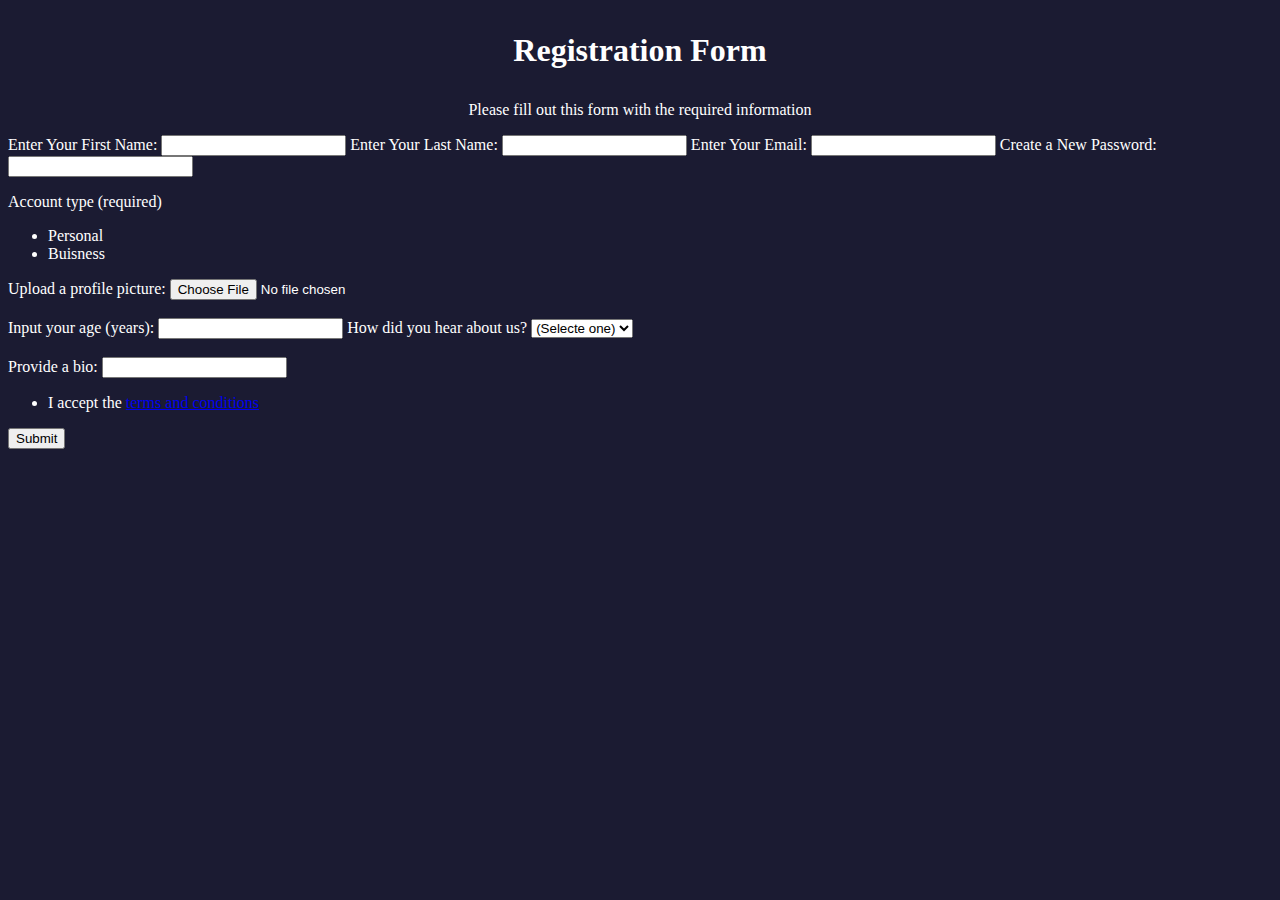
==== registrationform.html @ c719431a "add files" ====
<!DOCTYPE html>
<html lang="en">
<head>
    <meta charset="UTF-8">
    <meta name="viewport" content="width=device-width, initial-scale=1.0">
    <title>Document</title>
    <link rel="stylesheet" href="registrationform.css">
</head>
<body>
    <header>
        <h1 class="h1">Registration Form</h1>
        <p class="para">Please fill out this form with the required information</p>
    </header>
    <main>
        <section>
    <form action="registrationform">

    <label for="first name"> Enter Your First Name:</label>
     <input type="first name">

     <label for="last name"> Enter Your Last Name:</label>
     <input type="last name">

     <label for="Email"> Enter Your Email:</label>
     <input type="email">
     
     <label for="password">Create a New Password:</label>
     <input type="password">
    </form>
</section>
<section>
    <p>Account type (required)</p>
    <ul>
        <li>Personal</li>
        <li>Buisness</li>
    </ul>
</section>
<section>
<form action="upload form"></form>

<label for="profile picture">Upload a profile picture:</label>
<input type="file" id="file-upload" name="file" accept="image/*, .pdf, .docx" required><br><br>

<label for="age">Input your age (years): </label>
<input type="age">

<label for="about us">How did you hear about us?</label>
<select id="choice" name="social media" required>

    <option value="(Selecte one)">(Selecte one)</option>
    <option value="Instagram">Instagram</option>
    <option value="Facebook">Facebook</option>
    <option value="Linkdin">Linkdin</option>
    <option value="GitHub">GitHub</option>
    <option value="Other">Other</option>

  </select><br><br>

<label for="bio">Provide a bio:</label>
<input type="bio">
 
<ul>
    <li>I accept the <a href="xqx">terms and conditions</a></li>
</ul>

<label for="submit"></label>
<input type="submit">

</section>

    </main>
    
</body>
</html>
---- registrationform.css ----
body {
background-color: #1b1b32;
color: white;


}

.h1 {
    
        display: block;
        font-size: 2em;
        margin-block-start: 0.67em;
        margin-block-end: 0.67em;
        margin-inline-start: 0px;
        margin-inline-end: 0px;
        font-weight: bold;
        unicode-bidi: isolate;
    
}

.h1,.para  {
    text-align: center;
     margin: 1em auto;
}
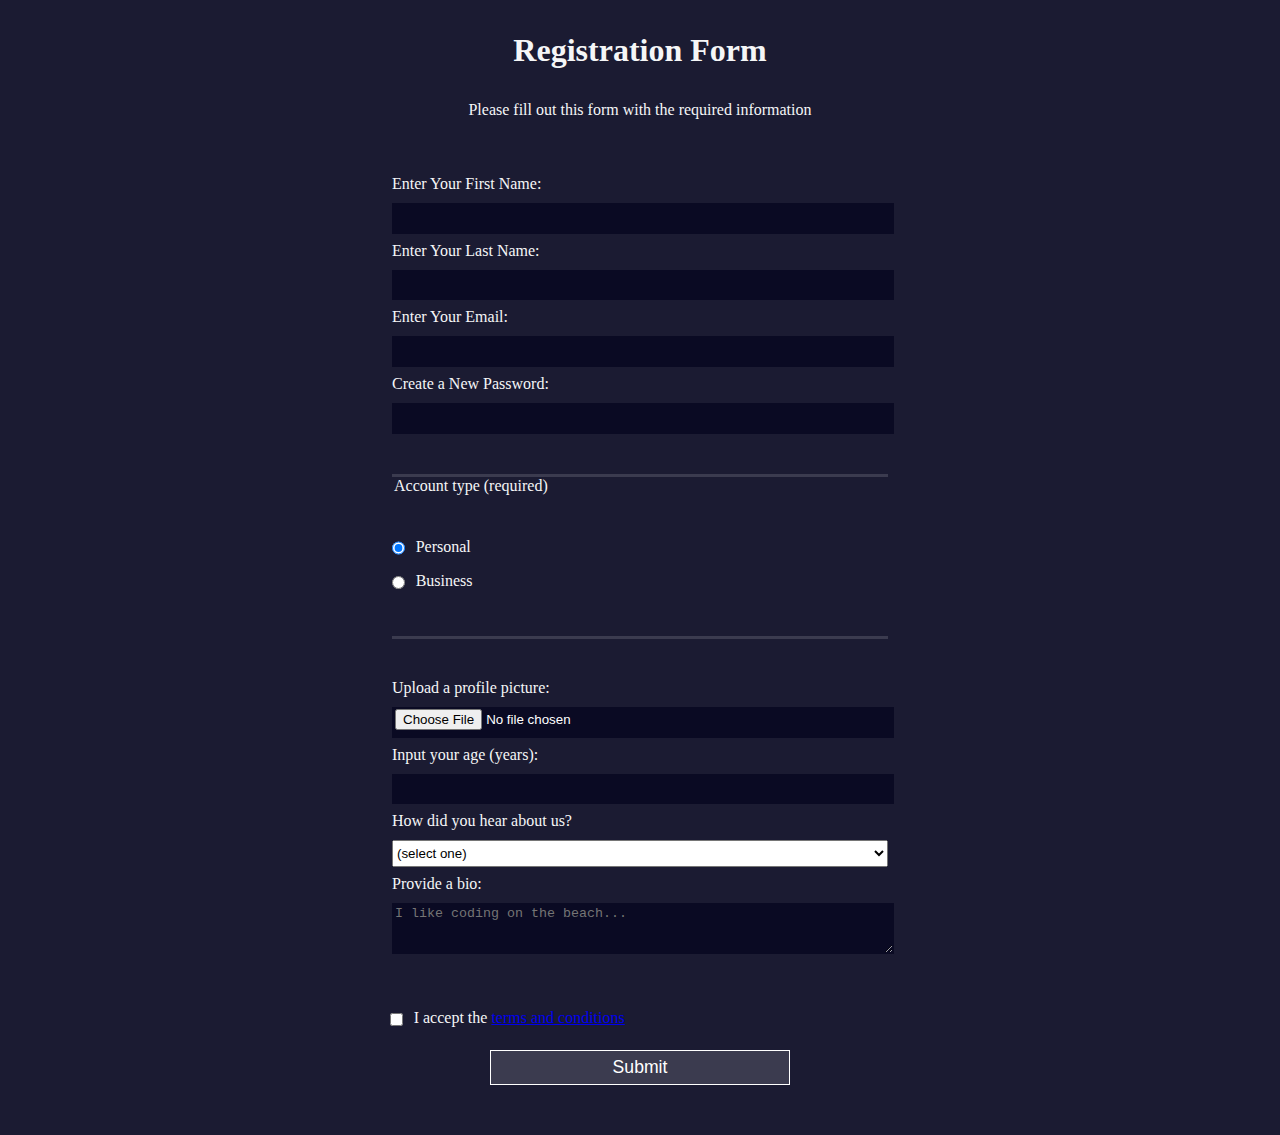
==== commit 0a0e8f26: "update html code and upload css code" ====
--- a/registrationform.html
+++ b/registrationform.html
@@ -1,74 +1,45 @@
 <!DOCTYPE html>
 <html lang="en">
-<head>
+  <head>
     <meta charset="UTF-8">
-    <meta name="viewport" content="width=device-width, initial-scale=1.0">
-    <title>Document</title>
-    <link rel="stylesheet" href="registrationform.css">
-</head>
-<body>
-    <header>
-        <h1 class="h1">Registration Form</h1>
-        <p class="para">Please fill out this form with the required information</p>
-    </header>
-    <main>
-        <section>
-    <form action="registrationform">
-
-    <label for="first name"> Enter Your First Name:</label>
-     <input type="first name">
-
-     <label for="last name"> Enter Your Last Name:</label>
-     <input type="last name">
-
-     <label for="Email"> Enter Your Email:</label>
-     <input type="email">
-     
-     <label for="password">Create a New Password:</label>
-     <input type="password">
+    <title>Registration Form</title>
+    <link rel="stylesheet" href="registrationform.css" />
+  </head>
+  <body>
+    <h1>Registration Form</h1>
+    <p>Please fill out this form with the required information</p>
+    <form method="post" action='https://register-demo.freecodecamp.org'>
+      <fieldset>
+        <label for="first-name">Enter Your First Name: <input id="first-name" name="first-name" type="text" required /></label>
+        <label for="last-name">Enter Your Last Name: <input id="last-name" name="last-name" type="text" required /></label>
+        <label for="email">Enter Your Email: <input id="email" name="email" type="email" required /></label>
+        <label for="new-password">Create a New Password: <input id="new-password" name="new-password" type="password" pattern="[a-z0-5]{8,}" required /></label>
+      </fieldset>
+      <fieldset>
+        <legend>Account type (required)</legend>
+        <label for="personal-account"><input id="personal-account" type="radio" name="account-type" class="inline" checked /> Personal</label>
+        <label for="business-account"><input id="business-account" type="radio" name="account-type" class="inline" /> Business</label>
+      </fieldset>
+      <fieldset>
+        <label for="profile-picture">Upload a profile picture: <input id="profile-picture" type="file" name="file" /></label>
+        <label for="age">Input your age (years): <input id="age" type="number" name="age" min="13" max="120" /></label>
+        <label for="referrer">How did you hear about us?
+          <select id="referrer" name="referrer">
+            <option value="">(select one)</option>
+            <option value="1">freeCodeCamp News</option>
+            <option value="2">freeCodeCamp YouTube Channel</option>
+            <option value="3">freeCodeCamp Forum</option>
+            <option value="4">Other</option>
+          </select>
+        </label>
+        <label for="bio">Provide a bio:
+          <textarea id="bio" name="bio" rows="3" cols="30" placeholder="I like coding on the beach..."></textarea>
+        </label>
+      </fieldset>
+      <label for="terms-and-conditions">
+        <input class="inline" id="terms-and-conditions" type="checkbox" required name="terms-and-conditions" /> I accept the <a href="https://www.freecodecamp.org/news/terms-of-service/">terms and conditions</a>
+      </label>
+      <input type="submit" value="Submit" />
     </form>
-</section>
-<section>
-    <p>Account type (required)</p>
-    <ul>
-        <li>Personal</li>
-        <li>Buisness</li>
-    </ul>
-</section>
-<section>
-<form action="upload form"></form>
-
-<label for="profile picture">Upload a profile picture:</label>
-<input type="file" id="file-upload" name="file" accept="image/*, .pdf, .docx" required><br><br>
-
-<label for="age">Input your age (years): </label>
-<input type="age">
-
-<label for="about us">How did you hear about us?</label>
-<select id="choice" name="social media" required>
-
-    <option value="(Selecte one)">(Selecte one)</option>
-    <option value="Instagram">Instagram</option>
-    <option value="Facebook">Facebook</option>
-    <option value="Linkdin">Linkdin</option>
-    <option value="GitHub">GitHub</option>
-    <option value="Other">Other</option>
-
-  </select><br><br>
-
-<label for="bio">Provide a bio:</label>
-<input type="bio">
- 
-<ul>
-    <li>I accept the <a href="xqx">terms and conditions</a></li>
-</ul>
-
-<label for="submit"></label>
-<input type="submit">
-
-</section>
-
-    </main>
-    
-</body>
+  </body>
 </html>--- a/registrationform.css
+++ b/registrationform.css
@@ -1,24 +1,76 @@
 body {
-background-color: #1b1b32;
-color: white;
-
-
-}
-
-.h1 {
-    
-        display: block;
-        font-size: 2em;
-        margin-block-start: 0.67em;
-        margin-block-end: 0.67em;
-        margin-inline-start: 0px;
-        margin-inline-end: 0px;
-        font-weight: bold;
-        unicode-bidi: isolate;
-    
-}
-
-.h1,.para  {
+    width: 100%;
+    height: 100vh;
+    margin: 0;
+    background-color: #1b1b32;
+    color: #f5f6f7;
+    font-family: Tahoma;
+    font-size: 16px;
+  }
+  
+  h1, p {
+    margin: 1em auto;
     text-align: center;
-     margin: 1em auto;
-}+  }
+  
+  form {
+    width: 60vw;
+    max-width: 500px;
+    min-width: 300px;
+    margin: 0 auto;
+    padding-bottom: 2em;
+  }
+  
+  fieldset {
+    border: none;
+    padding: 2rem 0;
+    border-bottom: 3px solid #3b3b4f;
+  }
+  
+  fieldset:last-of-type {
+    border-bottom: none;
+  }
+  
+  label {
+    display: block;
+    margin: 0.5rem 0;
+  }
+  
+  input,
+  textarea,
+  select {
+    margin: 10px 0 0 0;
+    width: 100%;
+    min-height: 2em;
+  }
+  
+  input, textarea {
+    background-color: #0a0a23;
+    border: 1px solid #0a0a23;
+    color: #ffffff;
+  }
+  
+  .inline {
+    width: unset;
+    margin: 0 0.5em 0 0;
+    vertical-align: middle;
+  }
+  
+  input[type="submit"] {
+    display: block;
+    width: 60%;
+    margin: 1em auto;
+    height: 2em;
+    font-size: 1.1rem;
+    background-color: #3b3b4f;
+    border-color: white;
+    min-width: 300px;
+  }
+  
+  input[type="file"] {
+    padding: 1px 2px;
+  }
+  
+  .inline{
+    display: inline; 
+  }